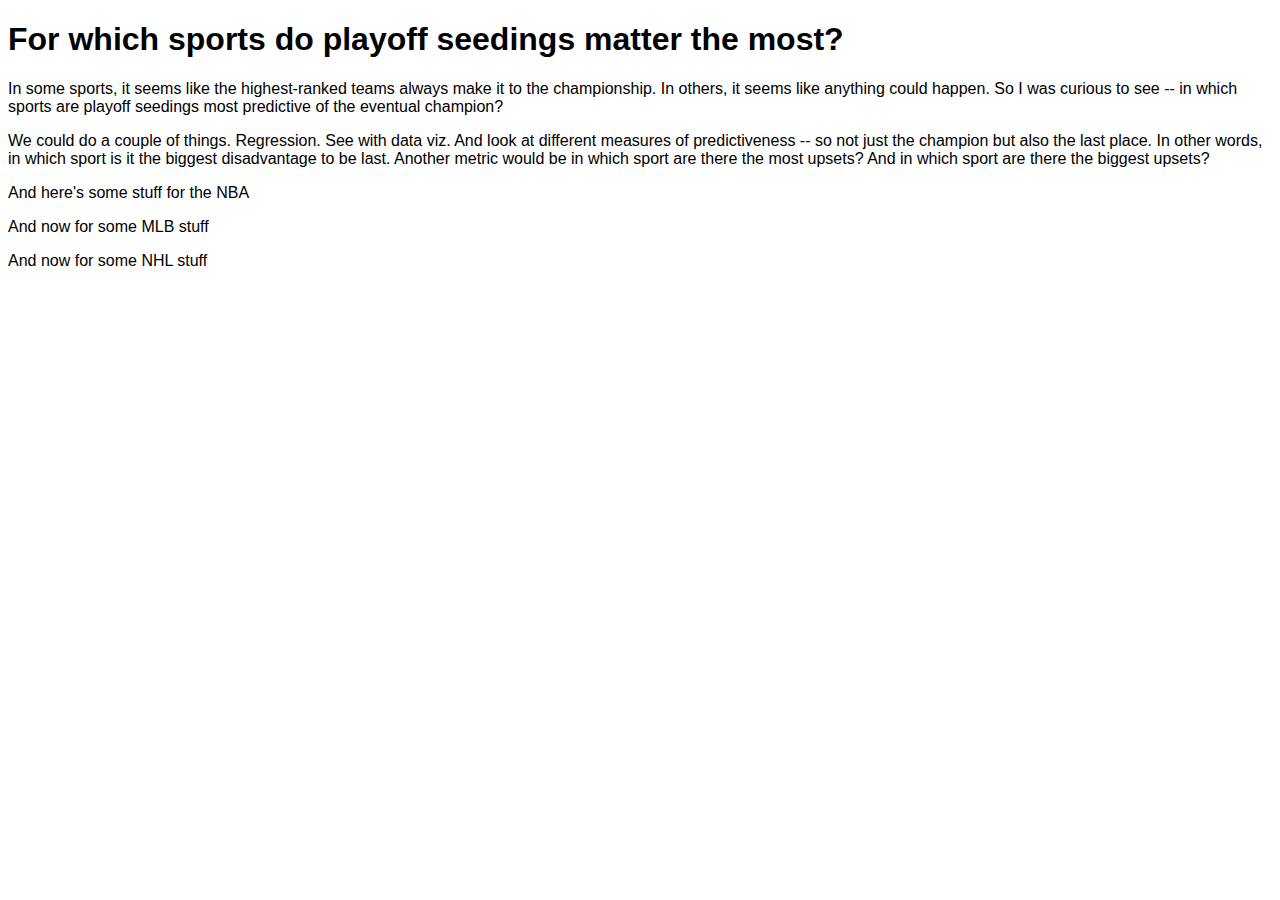
==== sports/index.html @ 9b149181 "Adding sports viz" ====
<!DOCTYPE html>
<meta charset="utf-8">
<title>Playoff Seedings -- When do they matter most?</title>
<style>

*{
    font-family: arial;
}

.node rect {
  cursor: move;
  fill-opacity: .9;
  shape-rendering: crispEdges;
}

.node text {
  pointer-events: none;
  text-shadow: 0 1px 0 #fff;
}

.link {
  fill: none;
  stroke: #000;
  stroke-opacity: .2;
}

.link:hover {
  stroke-opacity: .5;
}

</style>
<body>

<h1>For which sports do playoff seedings matter the most?</h1>
<p>In some sports, it seems like the highest-ranked teams always make it to the championship. In others, it seems like anything could happen. So I was curious to see -- in which sports are playoff seedings most predictive of the eventual champion?</p>
<p>We could do a couple of things. Regression. See with data viz. And look at different measures of predictiveness -- so not just the champion but also the last place. In other words, in which sport is it the biggest disadvantage to be last. Another metric would be in which sport are there the most upsets? And in which sport are there the biggest upsets? </p>

<p id="nflchart"></p>

<p>And here's some stuff for the NBA</p>
<p id="nbachart"></p>


<p>And now for some MLB stuff</p>
<p id="mlb4chart"></p>

<p>And now for some NHL stuff</p>
<p id="nhlchart"></p>



<script src="http://d3js.org/d3.v3.min.js"></script>
<script src="sankey.js"></script>
<script>
	
var margin = {top: 10, right: 10, bottom: 10, left: 10},
    width = 700 - margin.left - margin.right,
    height = 400 - margin.top - margin.bottom;

// text display on hover
var formatNumber = d3.format(",.2f"),    // two decimal places
    format = function(d) { return 100*formatNumber(d) + "% of the time"; },
    color = d3.scale.category20();

// append the svg canvas to the page
var svgNfl = d3.select("#nflchart").append("svg")
    .attr("width", width + margin.left + margin.right)
    .attr("height", height + margin.top + margin.bottom)
  .append("g")
    .attr("transform", 
          "translate(" + margin.left + "," + margin.top + ")");

// Set the sankey diagram properties
var sankey = d3.sankey()
    .nodeWidth(36)
    .nodePadding(40)
    .size([width, height]);

var path = sankey.link();

// load the data (using the timelyportfolio csv method)
d3.csv("nflSummary.csv", function(error, data) {

  //set up graph in same style as original example but empty
  graph = {"nodes" : [], "links" : []};

    data.forEach(function (d) {
      graph.nodes.push({ "name": d.source });
      graph.nodes.push({ "name": d.target });
      graph.links.push({ "source": d.source,
                         "target": d.target,
                         "value": +d.value });
     });

     // return only the distinct / unique nodes
     graph.nodes = d3.keys(d3.nest()
       .key(function (d) { return d.name; })
       .map(graph.nodes));

     // loop through each link replacing the text with its index from node
     graph.links.forEach(function (d, i) {
       graph.links[i].source = graph.nodes.indexOf(graph.links[i].source);
       graph.links[i].target = graph.nodes.indexOf(graph.links[i].target);
     });

     //now loop through each nodes to make nodes an array of objects
     // rather than an array of strings
     graph.nodes.forEach(function (d, i) {
       graph.nodes[i] = { "name": d };
     });

  sankey
    .nodes(graph.nodes)
    .links(graph.links)
    .layout(32);

// add in the links
  var link = svgNfl.append("g").selectAll(".link")
      .data(graph.links)
    .enter().append("path")
      .attr("class", "link")
      .attr("d", path)
      .style("stroke-width", function(d) { return Math.max(1, d.dy); })
      .sort(function(a, b) { return b.dy - a.dy; });

// add the link titles
  link.append("title")
        .text(function(d) {
    		return d.source.name + " → " + 
                d.target.name + "\n" + format(d.value); });

// add in the nodes
  var node = svgNfl.append("g").selectAll(".node")
      .data(graph.nodes)
    .enter().append("g")
      .attr("class", "node")
      .attr("transform", function(d) { 
		  return "translate(" + d.x + "," + d.y + ")"; })
    .call(d3.behavior.drag()
      .origin(function(d) { return d; })
      .on("dragstart", function() { 
		  this.parentNode.appendChild(this); })
      .on("drag", dragmove));

// add the rectangles for the nodes
  node.append("rect")
      .attr("height", function(d) { return (d.dy); })
      .attr("width", sankey.nodeWidth())
      .style("fill", function(d) { 
		  return d.color = color(d.name.replace(/ .*/, "")); })
      .style("stroke", function(d) { 
		  return d3.rgb(d.color).darker(2); })
    .append("title")
      .text(function(d) { 
		  return d.name + "\n" + format(d.value); });

// add in the title for the nodes
  node.append("text")
      .attr("x", -6)
      .attr("y", function(d) { return d.dy / 2; })
      .attr("dy", ".35em")
      .attr("text-anchor", "end")
      .attr("transform", null)
      .text(function(d) { return d.name; })
    .filter(function(d) { return d.x < width / 2; })
      .attr("x", 6 + sankey.nodeWidth())
      .attr("text-anchor", "start");

// the function for moving the nodes
  function dragmove(d) {
    d3.select(this).attr("transform", 
        "translate(" + d.x + "," + (
                d.y = Math.max(0, Math.min(height - d.dy, d3.event.y))
            ) + ")");
    sankey.relayout();
    link.attr("d", path);
  }
});

</script>




<!-- NBA graph -->
<script>

var margin = {top: 10, right: 10, bottom: 10, left: 10},
    width = 700 - margin.left - margin.right,
    height = 400 - margin.top - margin.bottom;

// text display on hover
var formatNumber = d3.format(",.2f"),    // two decimal places
    format = function(d) { return 100*formatNumber(d) + "% of the time"; },
    color = d3.scale.category20();

// append the svg canvas to the page
var svgNba = d3.select("#nbachart").append("svg")
    .attr("width", width + margin.left + margin.right)
    .attr("height", height + margin.top + margin.bottom)
  .append("g")
    .attr("transform", 
          "translate(" + margin.left + "," + margin.top + ")");

// Set the sankey diagram properties
var sankey = d3.sankey()
    .nodeWidth(36)
    .nodePadding(20)
    .size([width, height]);

var path = sankey.link();

// load the data (using the timelyportfolio csv method)
d3.csv("nbaSummary.csv", function(error, data) {

  //set up graph in same style as original example but empty
  graph = {"nodes" : [], "links" : []};

    data.forEach(function (d) {
      graph.nodes.push({ "name": d.source });
      graph.nodes.push({ "name": d.target });
      graph.links.push({ "source": d.source,
                         "target": d.target,
                         "value": +d.value });
     });

     // return only the distinct / unique nodes
     graph.nodes = d3.keys(d3.nest()
       .key(function (d) { return d.name; })
       .map(graph.nodes));

     // loop through each link replacing the text with its index from node
     graph.links.forEach(function (d, i) {
       graph.links[i].source = graph.nodes.indexOf(graph.links[i].source);
       graph.links[i].target = graph.nodes.indexOf(graph.links[i].target);
     });

     //now loop through each nodes to make nodes an array of objects
     // rather than an array of strings
     graph.nodes.forEach(function (d, i) {
       graph.nodes[i] = { "name": d };
     });

  sankey
    .nodes(graph.nodes)
    .links(graph.links)
    .layout(32);

// add in the links
  var link = svgNba.append("g").selectAll(".link")
      .data(graph.links)
    .enter().append("path")
      .attr("class", "link")
      .attr("d", path)
      .style("stroke-width", function(d) { return Math.max(1, d.dy); })
      .sort(function(a, b) { return b.dy - a.dy; });

// add the link titles
  link.append("title")
        .text(function(d) {
            return d.source.name + " → " + 
                d.target.name + "\n" + format(d.value); });

// add in the nodes
  var node = svgNba.append("g").selectAll(".node")
      .data(graph.nodes)
    .enter().append("g")
      .attr("class", "node")
      .attr("transform", function(d) { 
          return "translate(" + d.x + "," + d.y + ")"; })
    .call(d3.behavior.drag()
      .origin(function(d) { return d; })
      .on("dragstart", function() { 
          this.parentNode.appendChild(this); })
      .on("drag", dragmove));

// add the rectangles for the nodes
  node.append("rect")
      .attr("height", function(d) { return (d.dy); })
      .attr("width", sankey.nodeWidth())
      .style("fill", function(d) { 
          return d.color = color(d.name.replace(/ .*/, "")); })
      .style("stroke", function(d) { 
          return d3.rgb(d.color).darker(2); })
    .append("title")
      .text(function(d) { 
          return d.name + "\n" + format(d.value); });

// add in the title for the nodes
  node.append("text")
      .attr("x", -6)
      .attr("y", function(d) { return d.dy / 2; })
      .attr("dy", ".35em")
      .attr("text-anchor", "end")
      .attr("transform", null)
      .text(function(d) { return d.name; })
    .filter(function(d) { return d.x < width / 2; })
      .attr("x", 6 + sankey.nodeWidth())
      .attr("text-anchor", "start");

// the function for moving the nodes
  function dragmove(d) {
    d3.select(this).attr("transform", 
        "translate(" + d.x + "," + (
                d.y = Math.max(0, Math.min(height - d.dy, d3.event.y))
            ) + ")");
    sankey.relayout();
    link.attr("d", path);
  }
});

</script>




<!-- MLB graph: 4 teams -->
<script>

var margin = {top: 10, right: 10, bottom: 10, left: 10},
    width = 700 - margin.left - margin.right,
    height = 400 - margin.top - margin.bottom;

// text display on hover
var formatNumber = d3.format(",.2f"),    // two decimal places
    format = function(d) { return 100*formatNumber(d) + "% of the time"; },
    color = d3.scale.category20();

// append the svg canvas to the page
var svgMlb4 = d3.select("#mlb4chart").append("svg")
    .attr("width", width + margin.left + margin.right)
    .attr("height", height + margin.top + margin.bottom)
  .append("g")
    .attr("transform", 
          "translate(" + margin.left + "," + margin.top + ")");

// Set the sankey diagram properties
var sankey = d3.sankey()
    .nodeWidth(36)
    .nodePadding(20)
    .size([width, height]);

var path = sankey.link();

// load the data (using the timelyportfolio csv method)
d3.csv("mlbSummaryFourSeeds.csv", function(error, data) {

  //set up graph in same style as original example but empty
  graph = {"nodes" : [], "links" : []};

    data.forEach(function (d) {
      graph.nodes.push({ "name": d.source });
      graph.nodes.push({ "name": d.target });
      graph.links.push({ "source": d.source,
                         "target": d.target,
                         "value": +d.value });
     });

     // return only the distinct / unique nodes
     graph.nodes = d3.keys(d3.nest()
       .key(function (d) { return d.name; })
       .map(graph.nodes));

     // loop through each link replacing the text with its index from node
     graph.links.forEach(function (d, i) {
       graph.links[i].source = graph.nodes.indexOf(graph.links[i].source);
       graph.links[i].target = graph.nodes.indexOf(graph.links[i].target);
     });

     //now loop through each nodes to make nodes an array of objects
     // rather than an array of strings
     graph.nodes.forEach(function (d, i) {
       graph.nodes[i] = { "name": d };
     });

  sankey
    .nodes(graph.nodes)
    .links(graph.links)
    .layout(32);

// add in the links
  var link = svgMlb4.append("g").selectAll(".link")
      .data(graph.links)
    .enter().append("path")
      .attr("class", "link")
      .attr("d", path)
      .style("stroke-width", function(d) { return Math.max(1, d.dy); })
      .sort(function(a, b) { return b.dy - a.dy; });

// add the link titles
  link.append("title")
        .text(function(d) {
            return d.source.name + " → " + 
                d.target.name + "\n" + format(d.value); });

// add in the nodes
  var node = svgMlb4.append("g").selectAll(".node")
      .data(graph.nodes)
    .enter().append("g")
      .attr("class", "node")
      .attr("transform", function(d) { 
          return "translate(" + d.x + "," + d.y + ")"; })
    .call(d3.behavior.drag()
      .origin(function(d) { return d; })
      .on("dragstart", function() { 
          this.parentNode.appendChild(this); })
      .on("drag", dragmove));

// add the rectangles for the nodes
  node.append("rect")
      .attr("height", function(d) { return (d.dy); })
      .attr("width", sankey.nodeWidth())
      .style("fill", function(d) { 
          return d.color = color(d.name.replace(/ .*/, "")); })
      .style("stroke", function(d) { 
          return d3.rgb(d.color).darker(2); })
    .append("title")
      .text(function(d) { 
          return d.name + "\n" + format(d.value); });

// add in the title for the nodes
  node.append("text")
      .attr("x", -6)
      .attr("y", function(d) { return d.dy / 2; })
      .attr("dy", ".35em")
      .attr("text-anchor", "end")
      .attr("transform", null)
      .text(function(d) { return d.name; })
    .filter(function(d) { return d.x < width / 2; })
      .attr("x", 6 + sankey.nodeWidth())
      .attr("text-anchor", "start");

// the function for moving the nodes
  function dragmove(d) {
    d3.select(this).attr("transform", 
        "translate(" + d.x + "," + (
                d.y = Math.max(0, Math.min(height - d.dy, d3.event.y))
            ) + ")");
    sankey.relayout();
    link.attr("d", path);
  }
});

</script>


<!-- NHL graph -->
<script>

var margin = {top: 10, right: 10, bottom: 10, left: 10},
    width = 700 - margin.left - margin.right,
    height = 400 - margin.top - margin.bottom;

// text display on hover
var formatNumber = d3.format(",.2f"),    // two decimal places
    format = function(d) { return 100*formatNumber(d) + "% of the time"; },
    color = d3.scale.category20();

// append the svg canvas to the page
var svgNhl = d3.select("#nhlchart").append("svg")
    .attr("width", width + margin.left + margin.right)
    .attr("height", height + margin.top + margin.bottom)
  .append("g")
    .attr("transform", 
          "translate(" + margin.left + "," + margin.top + ")");

// Set the sankey diagram properties
var sankey = d3.sankey()
    .nodeWidth(36)
    .nodePadding(20)
    .size([width, height]);

var path = sankey.link();

// load the data (using the timelyportfolio csv method)
d3.csv("nhlSummary.csv", function(error, data) {

  //set up graph in same style as original example but empty
  graph = {"nodes" : [], "links" : []};

    data.forEach(function (d) {
      graph.nodes.push({ "name": d.source });
      graph.nodes.push({ "name": d.target });
      graph.links.push({ "source": d.source,
                         "target": d.target,
                         "value": +d.value });
     });

     // return only the distinct / unique nodes
     graph.nodes = d3.keys(d3.nest()
       .key(function (d) { return d.name; })
       .map(graph.nodes));

     // loop through each link replacing the text with its index from node
     graph.links.forEach(function (d, i) {
       graph.links[i].source = graph.nodes.indexOf(graph.links[i].source);
       graph.links[i].target = graph.nodes.indexOf(graph.links[i].target);
     });

     //now loop through each nodes to make nodes an array of objects
     // rather than an array of strings
     graph.nodes.forEach(function (d, i) {
       graph.nodes[i] = { "name": d };
     });

  sankey
    .nodes(graph.nodes)
    .links(graph.links)
    .layout(32);

// add in the links
  var link = svgNhl.append("g").selectAll(".link")
      .data(graph.links)
    .enter().append("path")
      .attr("class", "link")
      .attr("d", path)
      .style("stroke-width", function(d) { return Math.max(1, d.dy); })
      .sort(function(a, b) { return b.dy - a.dy; });

// add the link titles
  link.append("title")
        .text(function(d) {
            return d.source.name + " → " + 
                d.target.name + "\n" + format(d.value); });

// add in the nodes
  var node = svgNhl.append("g").selectAll(".node")
      .data(graph.nodes)
    .enter().append("g")
      .attr("class", "node")
      .attr("transform", function(d) { 
          return "translate(" + d.x + "," + d.y + ")"; })
    .call(d3.behavior.drag()
      .origin(function(d) { return d; })
      .on("dragstart", function() { 
          this.parentNode.appendChild(this); })
      .on("drag", dragmove));

// add the rectangles for the nodes
  node.append("rect")
      .attr("height", function(d) { return (d.dy); })
      .attr("width", sankey.nodeWidth())
      .style("fill", function(d) { 
          return d.color = color(d.name.replace(/ .*/, "")); })
      .style("stroke", function(d) { 
          return d3.rgb(d.color).darker(2); })
    .append("title")
      .text(function(d) { 
          return d.name + "\n" + format(d.value); });

// add in the title for the nodes
  node.append("text")
      .attr("x", -6)
      .attr("y", function(d) { return d.dy / 2; })
      .attr("dy", ".35em")
      .attr("text-anchor", "end")
      .attr("transform", null)
      .text(function(d) { return d.name; })
    .filter(function(d) { return d.x < width / 2; })
      .attr("x", 6 + sankey.nodeWidth())
      .attr("text-anchor", "start");

// the function for moving the nodes
  function dragmove(d) {
    d3.select(this).attr("transform", 
        "translate(" + d.x + "," + (
                d.y = Math.max(0, Math.min(height - d.dy, d3.event.y))
            ) + ")");
    sankey.relayout();
    link.attr("d", path);
  }
});

</script>






</body>
</html>
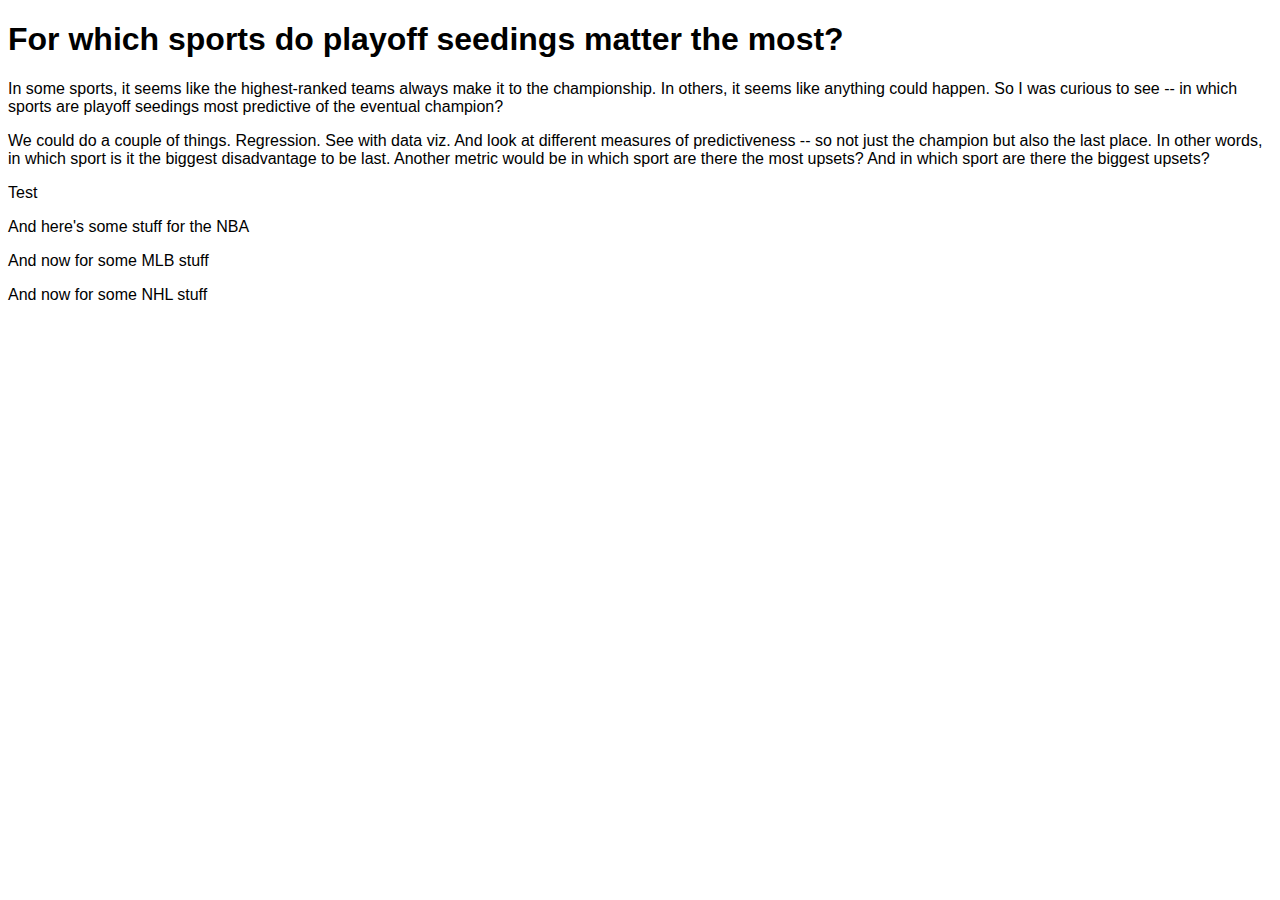
==== commit d6dbcef0: "Get all sports on sports page" ====
--- a/sports/index.html
+++ b/sports/index.html
@@ -1,34 +1,8 @@
 <!DOCTYPE html>
 <meta charset="utf-8">
+<link rel="stylesheet" type="text/css" href="style.css">
 <title>Playoff Seedings -- When do they matter most?</title>
-<style>
-
-*{
-    font-family: arial;
-}
-
-.node rect {
-  cursor: move;
-  fill-opacity: .9;
-  shape-rendering: crispEdges;
-}
-
-.node text {
-  pointer-events: none;
-  text-shadow: 0 1px 0 #fff;
-}
-
-.link {
-  fill: none;
-  stroke: #000;
-  stroke-opacity: .2;
-}
-
-.link:hover {
-  stroke-opacity: .5;
-}
-
-</style>
+
 <body>
 
 <h1>For which sports do playoff seedings matter the most?</h1>
@@ -36,6 +10,8 @@
 <p>We could do a couple of things. Regression. See with data viz. And look at different measures of predictiveness -- so not just the champion but also the last place. In other words, in which sport is it the biggest disadvantage to be last. Another metric would be in which sport are there the most upsets? And in which sport are there the biggest upsets? </p>
 
 <p id="nflchart"></p>
+Test
+<p id="nflchart2"></p>
 
 <p>And here's some stuff for the NBA</p>
 <p id="nbachart"></p>
@@ -86,7 +62,7 @@
 
     data.forEach(function (d) {
       graph.nodes.push({ "name": d.source });
-      graph.nodes.push({ "name": d.target });
+      graph.nodes.push({ "name": d.target});
       graph.links.push({ "source": d.source,
                          "target": d.target,
                          "value": +d.value });
@@ -152,7 +128,7 @@
 		  return d3.rgb(d.color).darker(2); })
     .append("title")
       .text(function(d) { 
-		  return d.name + "\n" + format(d.value); });
+		  return d.name; });
 
 // add in the title for the nodes
   node.append("text")
@@ -178,7 +154,133 @@
 });
 
 </script>
-
+<script>
+    
+var margin = {top: 10, right: 10, bottom: 10, left: 10},
+    width = 700 - margin.left - margin.right,
+    height = 400 - margin.top - margin.bottom;
+
+// text display on hover
+var formatNumber = d3.format(",.2f"),    // two decimal places
+    format = function(d) { return 100*formatNumber(d) + "% of the time"; },
+    color = d3.scale.category20();
+
+// append the svg canvas to the page
+var svgNfl2 = d3.select("#nflchart2").append("svg")
+    .attr("width", width + margin.left + margin.right)
+    .attr("height", height + margin.top + margin.bottom)
+  .append("g")
+    .attr("transform", 
+          "translate(" + margin.left + "," + margin.top + ")");
+
+// Set the sankey diagram properties
+var sankey = d3.sankey()
+    .nodeWidth(36)
+    .nodePadding(40)
+    .size([width, height]);
+
+var path = sankey.link();
+
+// load the data (using the timelyportfolio csv method)
+d3.csv("nflSummary2.csv", function(error, data) {
+
+  //set up graph in same style as original example but empty
+  graph = {"nodes" : [], "links" : []};
+
+    data.forEach(function (d) {
+      graph.nodes.push({ "name": d.source });
+      graph.nodes.push({ "name": d.target});
+      graph.links.push({ "source": d.source,
+                         "target": d.target,
+                         "value": +d.value });
+     });
+
+     // return only the distinct / unique nodes
+     graph.nodes = d3.keys(d3.nest()
+       .key(function (d) { return d.name; })
+       .map(graph.nodes));
+
+     // loop through each link replacing the text with its index from node
+     graph.links.forEach(function (d, i) {
+       graph.links[i].source = graph.nodes.indexOf(graph.links[i].source);
+       graph.links[i].target = graph.nodes.indexOf(graph.links[i].target);
+     });
+
+     //now loop through each nodes to make nodes an array of objects
+     // rather than an array of strings
+     graph.nodes.forEach(function (d, i) {
+       graph.nodes[i] = { "name": d };
+     });
+
+  sankey
+    .nodes(graph.nodes)
+    .links(graph.links)
+    .layout(32);
+
+// add in the links
+  var link = svgNfl2.append("g").selectAll(".link")
+      .data(graph.links)
+    .enter().append("path")
+      .attr("class", "link")
+      .attr("d", path)
+      .style("stroke-width", function(d) { return Math.max(1, d.dy); })
+      .sort(function(a, b) { return b.dy - a.dy; });
+
+// add the link titles
+  link.append("title")
+        .text(function(d) {
+            return d.source.name + " → " + 
+                d.target.name + "\n" + format(d.value); });
+
+// add in the nodes
+  var node = svgNfl2.append("g").selectAll(".node")
+      .data(graph.nodes)
+    .enter().append("g")
+      .attr("class", "node")
+      .attr("transform", function(d) { 
+          return "translate(" + d.x + "," + d.y + ")"; })
+    .call(d3.behavior.drag()
+      .origin(function(d) { return d; })
+      .on("dragstart", function() { 
+          this.parentNode.appendChild(this); })
+      .on("drag", dragmove));
+
+// add the rectangles for the nodes
+  node.append("rect")
+      .attr("height", function(d) { return (d.dy); })
+      .attr("width", sankey.nodeWidth())
+      .style("fill", function(d) { 
+          return d.color = color(d.name.replace(/ .*/, "")); })
+      .style("stroke", function(d) { 
+          return d3.rgb(d.color).darker(2); })
+    .append("title")
+      .text(function(d) { 
+          return d.name; });
+
+// add in the title for the nodes
+  node.append("text")
+      .attr("x", -6)
+      .attr("y", function(d) { return d.dy / 2; })
+      .attr("dy", ".35em")
+      .attr("text-anchor", "end")
+      .attr("transform", null)
+      .text(function(d) { return d.name; })
+    .filter(function(d) { return d.x < width / 2; })
+      .attr("x", 6 + sankey.nodeWidth())
+      .attr("text-anchor", "start");
+
+// the function for moving the nodes
+  function dragmove(d) {
+    d3.select(this).attr("transform", 
+        "translate(" + d.x + "," + (
+                d.y = Math.max(0, Math.min(height - d.dy, d3.event.y))
+            ) + ")");
+    sankey.relayout();
+    link.attr("d", path);
+  }
+});
+
+</script>
 
 
 
@@ -284,7 +386,7 @@
           return d3.rgb(d.color).darker(2); })
     .append("title")
       .text(function(d) { 
-          return d.name + "\n" + format(d.value); });
+          return d.name; });
 
 // add in the title for the nodes
   node.append("text")
@@ -416,7 +518,7 @@
           return d3.rgb(d.color).darker(2); })
     .append("title")
       .text(function(d) { 
-          return d.name + "\n" + format(d.value); });
+          return d.name; });
 
 // add in the title for the nodes
   node.append("text")
@@ -546,7 +648,7 @@
           return d3.rgb(d.color).darker(2); })
     .append("title")
       .text(function(d) { 
-          return d.name + "\n" + format(d.value); });
+          return d.name; });
 
 // add in the title for the nodes
   node.append("text")
--- a/sports/style.css
+++ b/sports/style.css
@@ -0,0 +1,29 @@
+
+*{
+    font-family: arial;
+}
+
+.node rect {
+  cursor: move;
+  fill-opacity: .9;
+  shape-rendering: crispEdges;
+}
+
+.node text {
+  pointer-events: none;
+  text-shadow: 0 1px 0 #fff;
+}
+
+.link {
+  fill: none;
+  stroke: #000;
+  stroke-opacity: .2;
+}
+
+.link:hover {
+  stroke-opacity: .5;
+}
+
+.test {
+	/*fill: blue !important*/
+}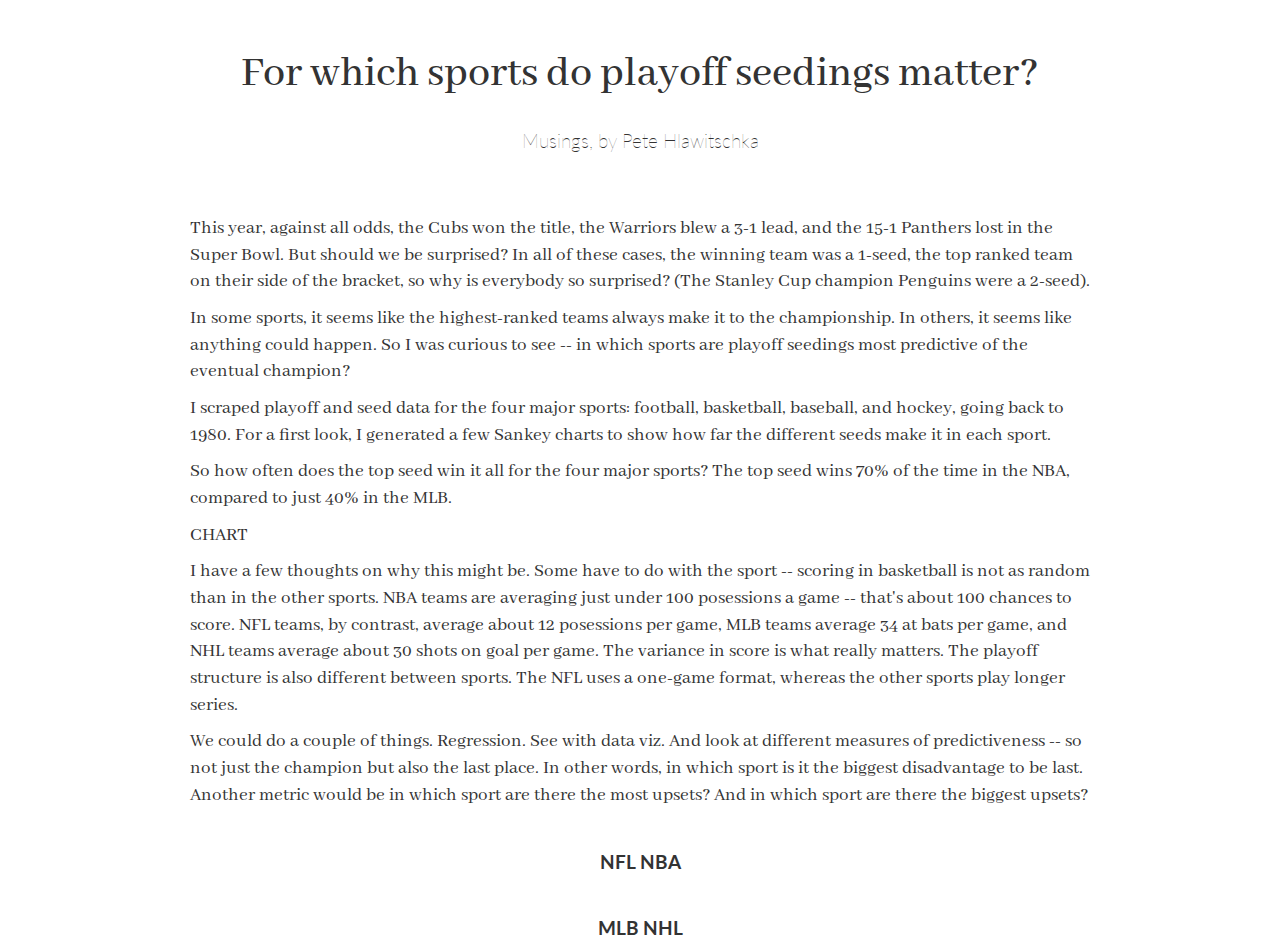
==== commit b5fe509f: "batched changes. New data, new styling. Bar charts not complete yet" ====
--- a/sports/index.html
+++ b/sports/index.html
@@ -1,684 +1,657 @@
 <!DOCTYPE html>
-<meta charset="utf-8">
-<link rel="stylesheet" type="text/css" href="style.css">
-<title>Playoff Seedings -- When do they matter most?</title>
+<head>
+	<meta charset="utf-8">
+	<link rel="stylesheet" type="text/css" href="css/bootstrap.css">
+	<link rel="stylesheet" type="text/css" href="css/style.css">
+	<link href="https://fonts.googleapis.com/css?family=Abhaya+Libre|Lato:300,700" rel="stylesheet">
+	<script src="http://d3js.org/d3.v3.min.js"></script>
+	<script src="js/sankey.js"></script>
+	<title>Playoff Seedings -- When do they matter most?</title>
+</head>
 
 <body>
-
-<h1>For which sports do playoff seedings matter the most?</h1>
-<p>In some sports, it seems like the highest-ranked teams always make it to the championship. In others, it seems like anything could happen. So I was curious to see -- in which sports are playoff seedings most predictive of the eventual champion?</p>
-<p>We could do a couple of things. Regression. See with data viz. And look at different measures of predictiveness -- so not just the champion but also the last place. In other words, in which sport is it the biggest disadvantage to be last. Another metric would be in which sport are there the most upsets? And in which sport are there the biggest upsets? </p>
-
-<p id="nflchart"></p>
-Test
-<p id="nflchart2"></p>
-
-<p>And here's some stuff for the NBA</p>
-<p id="nbachart"></p>
-
-
-<p>And now for some MLB stuff</p>
-<p id="mlb4chart"></p>
-
-<p>And now for some NHL stuff</p>
-<p id="nhlchart"></p>
-
-
-
-<script src="http://d3js.org/d3.v3.min.js"></script>
-<script src="sankey.js"></script>
+<div>
+	<h1 class = 'title'>For which sports do playoff seedings matter?</h1>
+	<p class = 'author'>Musings, by Pete Hlawitschka</p>
+	<p>This year, against all odds, the Cubs won the title, the Warriors blew a 3-1 lead, and the 15-1 Panthers lost in the Super Bowl. But should we be surprised? In all of these cases, the winning team was a 1-seed, the top ranked team on their side of the bracket, so why is everybody so surprised? (The Stanley Cup champion Penguins were a 2-seed).</p>
+
+	 <p>In some sports, it seems like the highest-ranked teams always make it to the championship. In others, it seems like anything could happen. So I was curious to see -- in which sports are playoff seedings most predictive of the eventual champion?</p>
+	
+	<p>I scraped playoff and seed data for the four major sports: football, basketball, baseball, and hockey, going back to 1980. For a first look, I generated a few Sankey charts to show how far the different seeds make it in each sport. </p>
+
+	<p>So how often does the top seed win it all for the four major sports? The top seed wins 70% of the time in the NBA, compared to just 40% in the MLB.</p>
+	
+	<p>CHART</p>
+	
+	<p>I have a few thoughts on why this might be. Some have to do with the sport -- scoring in basketball is not as random than in the other sports. NBA teams are averaging just under 100 posessions a game -- that's about 100 chances to score. NFL teams, by contrast, average about 12 posessions per game, MLB teams average 34 at bats per game, and NHL teams average about 30 shots on goal per game. The variance in score is what really matters. The playoff structure is also different between sports. The NFL uses a one-game format, whereas the other sports play longer series. </p>
+
+
+	<p>We could do a couple of things. Regression. See with data viz. And look at different measures of predictiveness -- so not just the champion but also the last place. In other words, in which sport is it the biggest disadvantage to be last. Another metric would be in which sport are there the most upsets? And in which sport are there the biggest upsets? </p>
+
+	<div class = 'row' style = 'text-align: center'>
+		<div class = 'sankey' >NFL<p class = 'chart' id="nflchart"></p></div>
+		<div class = 'sankey' >NBA<p class = 'chart'  id="nbachart"></p></div>
+	</div>
+	<div class = 'row' style = 'text-align: center'>
+		<div class = 'sankey' >MLB<p class = 'chart'  id="mlb4chart"></p></div>
+		<div class = 'sankey' >NHL<p class = 'chart'  id="nhlchart"></p></div>
+	</div>
+
+</div>
+
+</body>
+
+
+
+
+<!-- :::::::::::::::::::::::::::::::::::::: -->
+<!-- NFL DATA -->
+<!-- :::::::::::::::::::::::::::::::::::::: -->
+
 <script>
 	
-var margin = {top: 10, right: 10, bottom: 10, left: 10},
-    width = 700 - margin.left - margin.right,
-    height = 400 - margin.top - margin.bottom;
-
-// text display on hover
-var formatNumber = d3.format(",.2f"),    // two decimal places
-    format = function(d) { return 100*formatNumber(d) + "% of the time"; },
-    color = d3.scale.category20();
-
-// append the svg canvas to the page
-var svgNfl = d3.select("#nflchart").append("svg")
-    .attr("width", width + margin.left + margin.right)
-    .attr("height", height + margin.top + margin.bottom)
-  .append("g")
-    .attr("transform", 
-          "translate(" + margin.left + "," + margin.top + ")");
-
-// Set the sankey diagram properties
-var sankey = d3.sankey()
-    .nodeWidth(36)
-    .nodePadding(40)
-    .size([width, height]);
-
-var path = sankey.link();
-
-// load the data (using the timelyportfolio csv method)
-d3.csv("nflSummary.csv", function(error, data) {
-
-  //set up graph in same style as original example but empty
-  graph = {"nodes" : [], "links" : []};
-
-    data.forEach(function (d) {
-      graph.nodes.push({ "name": d.source });
-      graph.nodes.push({ "name": d.target});
-      graph.links.push({ "source": d.source,
-                         "target": d.target,
-                         "value": +d.value });
-     });
-
-     // return only the distinct / unique nodes
-     graph.nodes = d3.keys(d3.nest()
-       .key(function (d) { return d.name; })
-       .map(graph.nodes));
-
-     // loop through each link replacing the text with its index from node
-     graph.links.forEach(function (d, i) {
-       graph.links[i].source = graph.nodes.indexOf(graph.links[i].source);
-       graph.links[i].target = graph.nodes.indexOf(graph.links[i].target);
-     });
-
-     //now loop through each nodes to make nodes an array of objects
-     // rather than an array of strings
-     graph.nodes.forEach(function (d, i) {
-       graph.nodes[i] = { "name": d };
-     });
-
-  sankey
-    .nodes(graph.nodes)
-    .links(graph.links)
-    .layout(32);
-
-// add in the links
-  var link = svgNfl.append("g").selectAll(".link")
-      .data(graph.links)
-    .enter().append("path")
-      .attr("class", "link")
-      .attr("d", path)
-      .style("stroke-width", function(d) { return Math.max(1, d.dy); })
-      .sort(function(a, b) { return b.dy - a.dy; });
-
-// add the link titles
-  link.append("title")
-        .text(function(d) {
-    		return d.source.name + " → " + 
-                d.target.name + "\n" + format(d.value); });
-
-// add in the nodes
-  var node = svgNfl.append("g").selectAll(".node")
-      .data(graph.nodes)
+	var margin = {top: 10, right: 10, bottom: 10, left: 10},
+		width = 400 - margin.left - margin.right,
+		height = 400 - margin.top - margin.bottom;
+
+	// text display on hover
+	var formatNumber = d3.format(",.2f"),    // two decimal places
+		format = function(d) { return 100*formatNumber(d) + "% of the time"; },
+		color = d3.scale.category20();
+
+	// append the svg canvas to the page
+	var svgNfl = d3.select("#nflchart").append("svg")
+		.attr("width", width + margin.left + margin.right)
+		.attr("height", height + margin.top + margin.bottom)
+	  .append("g")
+		.attr("transform", 
+			  "translate(" + margin.left + "," + margin.top + ")");
+
+	// Set the sankey diagram properties
+	var sankey = d3.sankey()
+		.nodeWidth(36)
+		.nodePadding(40)
+		.size([width, height]);
+
+	var path = sankey.link();
+
+	// load the data (using the timelyportfolio csv method)
+	d3.csv("nflSummary.csv", function(error, data) {
+
+	  //set up graph in same style as original example but empty
+	  graph = {"nodes" : [], "links" : []};
+
+		data.forEach(function (d) {
+		  graph.nodes.push({ "name": d.source });
+		  graph.nodes.push({ "name": d.target});
+		  graph.links.push({ "source": d.source,
+							 "target": d.target,
+							 "value": +d.value });
+		 });
+
+		 // return only the distinct / unique nodes
+		 graph.nodes = d3.keys(d3.nest()
+		   .key(function (d) { return d.name; })
+		   .map(graph.nodes));
+
+		 // loop through each link replacing the text with its index from node
+		 graph.links.forEach(function (d, i) {
+		   graph.links[i].source = graph.nodes.indexOf(graph.links[i].source);
+		   graph.links[i].target = graph.nodes.indexOf(graph.links[i].target);
+		 });
+
+		 //now loop through each nodes to make nodes an array of objects
+		 // rather than an array of strings
+		 graph.nodes.forEach(function (d, i) {
+		   graph.nodes[i] = { "name": d };
+		 });
+
+	  sankey
+		.nodes(graph.nodes)
+		.links(graph.links)
+		.layout(32);
+
+	// add in the links
+	  var link = svgNfl.append("g").selectAll(".link")
+		  .data(graph.links)
+		.enter().append("path")
+		  .attr("class", "link")
+		  .attr("d", path)
+		  .style("stroke-width", function(d) { return Math.max(1, d.dy); })
+		  .sort(function(a, b) { return b.dy - a.dy; });
+
+	// add the link titles
+	  link.append("title")
+			.text(function(d) {
+				return d.source.name + " → " + 
+					d.target.name + "\n" + format(d.value); });
+
+	// add in the nodes
+	  var node = svgNfl.append("g").selectAll(".node")
+		  .data(graph.nodes)
+		.enter().append("g")
+		  .attr("class", "node")
+		  .attr("transform", function(d) { 
+			  return "translate(" + d.x + "," + d.y + ")"; })
+		.call(d3.behavior.drag()
+		  .origin(function(d) { return d; })
+		  .on("dragstart", function() { 
+			  this.parentNode.appendChild(this); })
+		  .on("drag", dragmove));
+
+	// add the rectangles for the nodes
+	  node.append("rect")
+		  .attr("height", function(d) { return (d.dy); })
+		  .attr("width", sankey.nodeWidth())
+		  .style("fill", function(d) { 
+			  return d.color = color(d.name.replace(/ .*/, "")); })
+		  .style("stroke", function(d) { 
+			  return d3.rgb(d.color).darker(2); })
+		.append("title")
+		  .text(function(d) { 
+			  return d.name; });
+
+	// add in the title for the nodes
+	  node.append("text")
+		  .attr("x", -6)
+		  .attr("y", function(d) { return d.dy / 2; })
+		  .attr("dy", ".35em")
+		  .attr("text-anchor", "end")
+		  .attr("transform", null)
+		  .text(function(d) { return d.name; })
+		.filter(function(d) { return d.x < width / 2; })
+		  .attr("x", 6 + sankey.nodeWidth())
+		  .attr("text-anchor", "start");
+
+	// the function for moving the nodes
+	  function dragmove(d) {
+		d3.select(this).attr("transform", 
+			"translate(" + d.x + "," + (
+					d.y = Math.max(0, Math.min(height - d.dy, d3.event.y))
+				) + ")");
+		sankey.relayout();
+		link.attr("d", path);
+	  }
+	});
+
+</script>
+
+
+
+<!-- :::::::::::::::::::::::::::::::::::::: -->
+<!-- NBA graph -->
+<!-- :::::::::::::::::::::::::::::::::::::: -->
+
+	<script>
+
+	var margin = {top: 10, right: 10, bottom: 10, left: 10},
+		width = 400 - margin.left - margin.right,
+		height = 400 - margin.top - margin.bottom;
+
+	// text display on hover
+	var formatNumber = d3.format(",.2f"),    // two decimal places
+		format = function(d) { return 100*formatNumber(d) + "% of the time"; },
+		color = d3.scale.category20();
+
+	// append the svg canvas to the page
+	var svgNba = d3.select("#nbachart").append("svg")
+		.attr("width", width + margin.left + margin.right)
+		.attr("height", height + margin.top + margin.bottom)
+	  .append("g")
+		.attr("transform", 
+			  "translate(" + margin.left + "," + margin.top + ")");
+
+	// Set the sankey diagram properties
+	var sankey = d3.sankey()
+		.nodeWidth(36)
+		.nodePadding(20)
+		.size([width, height]);
+
+	var path = sankey.link();
+
+	// load the data (using the timelyportfolio csv method)
+	d3.csv("nbaSummarySankey.csv", function(error, data) {
+
+	  //set up graph in same style as original example but empty
+	  graph = {"nodes" : [], "links" : []};
+
+		data.forEach(function (d) {
+		  graph.nodes.push({ "name": d.source });
+		  graph.nodes.push({ "name": d.target });
+		  graph.links.push({ "source": d.source,
+							 "target": d.target,
+							 "value": +d.value });
+		 });
+
+		 // return only the distinct / unique nodes
+		 graph.nodes = d3.keys(d3.nest()
+		   .key(function (d) { return d.name; })
+		   .map(graph.nodes));
+
+		 // loop through each link replacing the text with its index from node
+		 graph.links.forEach(function (d, i) {
+		   graph.links[i].source = graph.nodes.indexOf(graph.links[i].source);
+		   graph.links[i].target = graph.nodes.indexOf(graph.links[i].target);
+		 });
+
+		 //now loop through each nodes to make nodes an array of objects
+		 // rather than an array of strings
+		 graph.nodes.forEach(function (d, i) {
+		   graph.nodes[i] = { "name": d };
+		 });
+
+	  sankey
+		.nodes(graph.nodes)
+		.links(graph.links)
+		.layout(32);
+
+	// add in the links
+	  var link = svgNba.append("g").selectAll(".link")
+		  .data(graph.links)
+		.enter().append("path")
+		  .attr("class", "link")
+		  .attr("d", path)
+		  .style("stroke-width", function(d) { return Math.max(.01, d.dy); })
+		  .style("opacity", function(d) { return d.dy; })
+		  .sort(function(a, b) { return b.dy - a.dy; });
+
+	// add the link titles
+	  link.append("title")
+			.text(function(d) {
+				return d.source.name + " → " + 
+					d.target.name + "\n" + format(d.value); });
+
+	// add in the nodes
+	  var node = svgNba.append("g").selectAll(".node")
+		  .data(graph.nodes)
+		.enter().append("g")
+		  .attr("class", "node")
+		  .attr("transform", function(d) { 
+			  return "translate(" + d.x + "," + d.y + ")"; })
+		.call(d3.behavior.drag()
+		  .origin(function(d) { return d; })
+		  .on("dragstart", function() { 
+			  this.parentNode.appendChild(this); })
+		  .on("drag", dragmove));
+
+	// add the rectangles for the nodes
+	  node.append("rect")
+		  .attr("height", function(d) { return (d.dy); })
+		  .attr("width", sankey.nodeWidth())
+		  .style("fill", function(d) { 
+			  return d.color = color(d.name.replace(/ .*/, "")); })
+		  .style("stroke", function(d) { 
+			  return d3.rgb(d.color).darker(2); })
+		.append("title")
+		  .text(function(d) { 
+			  return d.name; });
+
+	// add in the title for the nodes
+	  node.append("text")
+		  .attr("x", -6)
+		  .attr("y", function(d) { return d.dy / 2; })
+		  .attr("dy", ".35em")
+		  .attr("text-anchor", "end")
+		  .attr("transform", null)
+		  .text(function(d) { return d.name; })
+		.filter(function(d) { return d.x < width / 2; })
+		  .attr("x", 6 + sankey.nodeWidth())
+		  .attr("text-anchor", "start");
+
+	// the function for moving the nodes
+	  function dragmove(d) {
+		d3.select(this).attr("transform", 
+			"translate(" + d.x + "," + (
+					d.y = Math.max(0, Math.min(height - d.dy, d3.event.y))
+				) + ")");
+		sankey.relayout();
+		link.attr("d", path);
+	  }
+	});
+
+</script>
+
+
+
+<!-- :::::::::::::::::::::::::::::::::::::: -->
+<!-- MLB graph: 4 teams -->
+<!-- :::::::::::::::::::::::::::::::::::::: -->
+<script>
+
+	var margin = {top: 10, right: 10, bottom: 10, left: 10},
+		width = 400 - margin.left - margin.right,
+		height = 400 - margin.top - margin.bottom;
+
+	// text display on hover
+	var formatNumber = d3.format(",.2f"),    // two decimal places
+		format = function(d) { return 100*formatNumber(d) + "% of the time"; },
+		color = d3.scale.category20();
+
+	// append the svg canvas to the page
+	var svgMlb4 = d3.select("#mlb4chart").append("svg")
+		.attr("width", width + margin.left + margin.right)
+		.attr("height", height + margin.top + margin.bottom)
+	  .append("g")
+		.attr("transform", 
+			  "translate(" + margin.left + "," + margin.top + ")");
+
+	// Set the sankey diagram properties
+	var sankey = d3.sankey()
+		.nodeWidth(36)
+		.nodePadding(20)
+		.size([width, height]);
+
+	var path = sankey.link();
+
+	// load the data (using the timelyportfolio csv method)
+	d3.csv("mlbSummaryFourSeeds.csv", function(error, data) {
+
+	  //set up graph in same style as original example but empty
+	  graph = {"nodes" : [], "links" : []};
+
+		data.forEach(function (d) {
+		  graph.nodes.push({ "name": d.source });
+		  graph.nodes.push({ "name": d.target });
+		  graph.links.push({ "source": d.source,
+							 "target": d.target,
+							 "value": +d.value });
+		 });
+
+		 // return only the distinct / unique nodes
+		 graph.nodes = d3.keys(d3.nest()
+		   .key(function (d) { return d.name; })
+		   .map(graph.nodes));
+
+		 // loop through each link replacing the text with its index from node
+		 graph.links.forEach(function (d, i) {
+		   graph.links[i].source = graph.nodes.indexOf(graph.links[i].source);
+		   graph.links[i].target = graph.nodes.indexOf(graph.links[i].target);
+		 });
+
+		 //now loop through each nodes to make nodes an array of objects
+		 // rather than an array of strings
+		 graph.nodes.forEach(function (d, i) {
+		   graph.nodes[i] = { "name": d };
+		 });
+
+	  sankey
+		.nodes(graph.nodes)
+		.links(graph.links)
+		.layout(32);
+
+	// add in the links
+	  var link = svgMlb4.append("g").selectAll(".link")
+		  .data(graph.links)
+		.enter().append("path")
+		  .attr("class", "link")
+		  .attr("d", path)
+		  .style("stroke-width", function(d) { return Math.max(1, d.dy); })
+		  .sort(function(a, b) { return b.dy - a.dy; });
+
+	// add the link titles
+	  link.append("title")
+			.text(function(d) {
+				return d.source.name + " → " + 
+					d.target.name + "\n" + format(d.value); });
+
+	// add in the nodes
+	  var node = svgMlb4.append("g").selectAll(".node")
+		  .data(graph.nodes)
+		.enter().append("g")
+		  .attr("class", "node")
+		  .attr("transform", function(d) { 
+			  return "translate(" + d.x + "," + d.y + ")"; })
+		.call(d3.behavior.drag()
+		  .origin(function(d) { return d; })
+		  .on("dragstart", function() { 
+			  this.parentNode.appendChild(this); })
+		  .on("drag", dragmove));
+
+	// add the rectangles for the nodes
+	  node.append("rect")
+		  .attr("height", function(d) { return (d.dy); })
+		  .attr("width", sankey.nodeWidth())
+		  .style("fill", function(d) { 
+			  return d.color = color(d.name.replace(/ .*/, "")); })
+		  .style("stroke", function(d) { 
+			  return d3.rgb(d.color).darker(2); })
+		.append("title")
+		  .text(function(d) { 
+			  return d.name; });
+
+	// add in the title for the nodes
+	  node.append("text")
+		  .attr("x", -6)
+		  .attr("y", function(d) { return d.dy / 2; })
+		  .attr("dy", ".35em")
+		  .attr("text-anchor", "end")
+		  .attr("transform", null)
+		  .text(function(d) { return d.name; })
+		.filter(function(d) { return d.x < width / 2; })
+		  .attr("x", 6 + sankey.nodeWidth())
+		  .attr("text-anchor", "start");
+
+	// the function for moving the nodes
+	  function dragmove(d) {
+		d3.select(this).attr("transform", 
+			"translate(" + d.x + "," + (
+					d.y = Math.max(0, Math.min(height - d.dy, d3.event.y))
+				) + ")");
+		sankey.relayout();
+		link.attr("d", path);
+	  }
+	});
+
+</script>
+
+
+
+<!-- :::::::::::::::::::::::::::::::::::::: -->
+<!-- NHL graph -->
+<!-- :::::::::::::::::::::::::::::::::::::: -->
+
+<script>
+
+	var margin = {top: 10, right: 10, bottom: 10, left: 10},
+		width = 400 - margin.left - margin.right,
+		height = 400 - margin.top - margin.bottom;
+
+	// text display on hover
+	var formatNumber = d3.format(",.2f"),    // two decimal places
+		format = function(d) { return Math.round(100*formatNumber(d)) + "% of the time"; },
+		color = d3.scale.category20();
+
+	// append the svg canvas to the page
+	var svgNhl = d3.select("#nhlchart").append("svg")
+		.attr("width", width + margin.left + margin.right)
+		.attr("height", height + margin.top + margin.bottom)
+	  .append("g")
+		.attr("transform", 
+			  "translate(" + margin.left + "," + margin.top + ")");
+
+	// Set the sankey diagram properties
+	var sankey = d3.sankey()
+		.nodeWidth(36)
+		.nodePadding(20)
+		.size([width, height]);
+
+	var path = sankey.link();
+
+	// load the data (using the timelyportfolio csv method)
+	d3.csv("nhlSummary.csv", function(error, data) {
+
+	  //set up graph in same style as original example but empty
+	  graph = {"nodes" : [], "links" : []};
+
+		data.forEach(function (d) {
+		  graph.nodes.push({ "name": d.source });
+		  graph.nodes.push({ "name": d.target });
+		  graph.links.push({ "source": d.source,
+							 "target": d.target,
+							 "value": +d.value });
+		 });
+
+		 // return only the distinct / unique nodes
+		 graph.nodes = d3.keys(d3.nest()
+		   .key(function (d) { return d.name; })
+		   .map(graph.nodes));
+
+		 // loop through each link replacing the text with its index from node
+		 graph.links.forEach(function (d, i) {
+		   graph.links[i].source = graph.nodes.indexOf(graph.links[i].source);
+		   graph.links[i].target = graph.nodes.indexOf(graph.links[i].target);
+		 });
+
+		 //now loop through each nodes to make nodes an array of objects
+		 // rather than an array of strings
+		 graph.nodes.forEach(function (d, i) {
+		   graph.nodes[i] = { "name": d };
+		 });
+
+	  sankey
+		.nodes(graph.nodes)
+		.links(graph.links)
+		.layout(32);
+
+	// add in the links
+	  var link = svgNhl.append("g").selectAll(".link")
+		  .data(graph.links)
+		.enter().append("path")
+		  .attr("class", "link")
+		  .attr("d", path)
+		  .style("stroke-width", function(d) { return Math.max(1, d.dy); })
+		  .sort(function(a, b) { return b.dy - a.dy; });
+
+	// add the link titles
+	  link.append("title")
+			.text(function(d) {
+				return d.source.name + " → " + 
+					d.target.name + "\n" + format(d.value); });
+
+	// add in the nodes
+	  var node = svgNhl.append("g").selectAll(".node")
+		  .data(graph.nodes)
+		.enter().append("g")
+		  .attr("class", "node")
+		  .attr("transform", function(d) { 
+			  return "translate(" + d.x + "," + d.y + ")"; })
+		.call(d3.behavior.drag()
+		  .origin(function(d) { return d; })
+		  .on("dragstart", function() { 
+			  this.parentNode.appendChild(this); })
+		  .on("drag", dragmove));
+
+	// add the rectangles for the nodes
+	  node.append("rect")
+		  .attr("height", function(d) { return (d.dy); })
+		  .attr("width", sankey.nodeWidth())
+		  .style("fill", function(d) { 
+			  return d.color = color(d.name.replace(/ .*/, "")); })
+		  .style("stroke", function(d) { 
+			  return d3.rgb(d.color).darker(2); })
+		.append("title")
+		.attr("fill", function(d) { return color(d.division); });
+
+		  .text(function(d) { 
+			  return d.name; });
+
+	// add in the title for the nodes
+	  node.append("text")
+		  .attr("x", -6)
+		  .attr("y", function(d) { return d.dy / 2; })
+		  .attr("dy", ".35em")
+		  .attr("text-anchor", "end")
+		  .attr("transform", null)
+		  .text(function(d) { return d.name; })
+		.filter(function(d) { return d.x < width / 2; })
+		  .attr("x", 6 + sankey.nodeWidth())
+		  .attr("text-anchor", "start");
+
+	// the function for moving the nodes
+	  function dragmove(d) {
+		d3.select(this).attr("transform", 
+			"translate(" + d.x + "," + (
+					d.y = Math.max(0, Math.min(height - d.dy, d3.event.y))
+				) + ")");
+		sankey.relayout();
+		link.attr("d", path);
+	  }
+	});
+
+</script>
+
+
+
+
+
+<!-- 
+
+Still figuring out how I want to display the bar charts.
+
+<style>
+
+.chart rect {
+  fill: steelblue;
+}
+
+.chart text {
+  fill: brown;
+  font: 10px sans-serif;
+  text-anchor: middle;
+}
+
+.bar:hover {
+  fill: brown;
+}
+
+</style>
+<svg class="chart"></svg>
+<p>That's it, folks!></p>
+<script>
+
+var width = 200,
+    height = 200;
+
+var y = d3.scale.linear()
+    .range([height, 0]);
+
+var chart = d3.select(".chart")
+    .attr("width", width)
+    .attr("height", height);
+
+d3.csv("nflBar.csv", type, function(error, data) {
+  y.domain([0, d3.max(data, function(d) { return d.value; })]);
+
+  var barWidth = width / data.length;
+
+  var bar = chart.selectAll("g")
+      .data(data)
     .enter().append("g")
-      .attr("class", "node")
-      .attr("transform", function(d) { 
-		  return "translate(" + d.x + "," + d.y + ")"; })
-    .call(d3.behavior.drag()
-      .origin(function(d) { return d; })
-      .on("dragstart", function() { 
-		  this.parentNode.appendChild(this); })
-      .on("drag", dragmove));
-
-// add the rectangles for the nodes
-  node.append("rect")
-      .attr("height", function(d) { return (d.dy); })
-      .attr("width", sankey.nodeWidth())
-      .style("fill", function(d) { 
-		  return d.color = color(d.name.replace(/ .*/, "")); })
-      .style("stroke", function(d) { 
-		  return d3.rgb(d.color).darker(2); })
-    .append("title")
-      .text(function(d) { 
-		  return d.name; });
-
-// add in the title for the nodes
-  node.append("text")
-      .attr("x", -6)
-      .attr("y", function(d) { return d.dy / 2; })
-      .attr("dy", ".35em")
-      .attr("text-anchor", "end")
-      .attr("transform", null)
-      .text(function(d) { return d.name; })
-    .filter(function(d) { return d.x < width / 2; })
-      .attr("x", 6 + sankey.nodeWidth())
-      .attr("text-anchor", "start");
-
-// the function for moving the nodes
-  function dragmove(d) {
-    d3.select(this).attr("transform", 
-        "translate(" + d.x + "," + (
-                d.y = Math.max(0, Math.min(height - d.dy, d3.event.y))
-            ) + ")");
-    sankey.relayout();
-    link.attr("d", path);
-  }
+      .attr("transform", function(d, i) { return "translate(" + i * barWidth + ",0)"; });
+
+  bar.append("rect")
+      .attr("y", function(d) { return y(d.value); })
+      .attr("height", function(d) { return height - y(d.value); })
+      .attr("width", barWidth - 1)
+      .attr("class", "bar")	;
+
+  bar.append("text")
+      .attr("x", barWidth / 2)
+      .attr("y", height)
+      .attr("dy", "-.25em")
+      .text(function(d) { return Math.round((d.value).toFixed(2)*100) + '%'; });
 });
 
+function type(d) {
+  d.value = +d.value; // coerce to number
+  return d;
+}
+
 </script>
-<script>
-    
-var margin = {top: 10, right: 10, bottom: 10, left: 10},
-    width = 700 - margin.left - margin.right,
-    height = 400 - margin.top - margin.bottom;
-
-// text display on hover
-var formatNumber = d3.format(",.2f"),    // two decimal places
-    format = function(d) { return 100*formatNumber(d) + "% of the time"; },
-    color = d3.scale.category20();
-
-// append the svg canvas to the page
-var svgNfl2 = d3.select("#nflchart2").append("svg")
-    .attr("width", width + margin.left + margin.right)
-    .attr("height", height + margin.top + margin.bottom)
-  .append("g")
-    .attr("transform", 
-          "translate(" + margin.left + "," + margin.top + ")");
-
-// Set the sankey diagram properties
-var sankey = d3.sankey()
-    .nodeWidth(36)
-    .nodePadding(40)
-    .size([width, height]);
-
-var path = sankey.link();
-
-// load the data (using the timelyportfolio csv method)
-d3.csv("nflSummary2.csv", function(error, data) {
-
-  //set up graph in same style as original example but empty
-  graph = {"nodes" : [], "links" : []};
-
-    data.forEach(function (d) {
-      graph.nodes.push({ "name": d.source });
-      graph.nodes.push({ "name": d.target});
-      graph.links.push({ "source": d.source,
-                         "target": d.target,
-                         "value": +d.value });
-     });
-
-     // return only the distinct / unique nodes
-     graph.nodes = d3.keys(d3.nest()
-       .key(function (d) { return d.name; })
-       .map(graph.nodes));
-
-     // loop through each link replacing the text with its index from node
-     graph.links.forEach(function (d, i) {
-       graph.links[i].source = graph.nodes.indexOf(graph.links[i].source);
-       graph.links[i].target = graph.nodes.indexOf(graph.links[i].target);
-     });
-
-     //now loop through each nodes to make nodes an array of objects
-     // rather than an array of strings
-     graph.nodes.forEach(function (d, i) {
-       graph.nodes[i] = { "name": d };
-     });
-
-  sankey
-    .nodes(graph.nodes)
-    .links(graph.links)
-    .layout(32);
-
-// add in the links
-  var link = svgNfl2.append("g").selectAll(".link")
-      .data(graph.links)
-    .enter().append("path")
-      .attr("class", "link")
-      .attr("d", path)
-      .style("stroke-width", function(d) { return Math.max(1, d.dy); })
-      .sort(function(a, b) { return b.dy - a.dy; });
-
-// add the link titles
-  link.append("title")
-        .text(function(d) {
-            return d.source.name + " → " + 
-                d.target.name + "\n" + format(d.value); });
-
-// add in the nodes
-  var node = svgNfl2.append("g").selectAll(".node")
-      .data(graph.nodes)
-    .enter().append("g")
-      .attr("class", "node")
-      .attr("transform", function(d) { 
-          return "translate(" + d.x + "," + d.y + ")"; })
-    .call(d3.behavior.drag()
-      .origin(function(d) { return d; })
-      .on("dragstart", function() { 
-          this.parentNode.appendChild(this); })
-      .on("drag", dragmove));
-
-// add the rectangles for the nodes
-  node.append("rect")
-      .attr("height", function(d) { return (d.dy); })
-      .attr("width", sankey.nodeWidth())
-      .style("fill", function(d) { 
-          return d.color = color(d.name.replace(/ .*/, "")); })
-      .style("stroke", function(d) { 
-          return d3.rgb(d.color).darker(2); })
-    .append("title")
-      .text(function(d) { 
-          return d.name; });
-
-// add in the title for the nodes
-  node.append("text")
-      .attr("x", -6)
-      .attr("y", function(d) { return d.dy / 2; })
-      .attr("dy", ".35em")
-      .attr("text-anchor", "end")
-      .attr("transform", null)
-      .text(function(d) { return d.name; })
-    .filter(function(d) { return d.x < width / 2; })
-      .attr("x", 6 + sankey.nodeWidth())
-      .attr("text-anchor", "start");
-
-// the function for moving the nodes
-  function dragmove(d) {
-    d3.select(this).attr("transform", 
-        "translate(" + d.x + "," + (
-                d.y = Math.max(0, Math.min(height - d.dy, d3.event.y))
-            ) + ")");
-    sankey.relayout();
-    link.attr("d", path);
-  }
-});
-
-</script>
-
-
-
-<!-- NBA graph -->
-<script>
-
-var margin = {top: 10, right: 10, bottom: 10, left: 10},
-    width = 700 - margin.left - margin.right,
-    height = 400 - margin.top - margin.bottom;
-
-// text display on hover
-var formatNumber = d3.format(",.2f"),    // two decimal places
-    format = function(d) { return 100*formatNumber(d) + "% of the time"; },
-    color = d3.scale.category20();
-
-// append the svg canvas to the page
-var svgNba = d3.select("#nbachart").append("svg")
-    .attr("width", width + margin.left + margin.right)
-    .attr("height", height + margin.top + margin.bottom)
-  .append("g")
-    .attr("transform", 
-          "translate(" + margin.left + "," + margin.top + ")");
-
-// Set the sankey diagram properties
-var sankey = d3.sankey()
-    .nodeWidth(36)
-    .nodePadding(20)
-    .size([width, height]);
-
-var path = sankey.link();
-
-// load the data (using the timelyportfolio csv method)
-d3.csv("nbaSummary.csv", function(error, data) {
-
-  //set up graph in same style as original example but empty
-  graph = {"nodes" : [], "links" : []};
-
-    data.forEach(function (d) {
-      graph.nodes.push({ "name": d.source });
-      graph.nodes.push({ "name": d.target });
-      graph.links.push({ "source": d.source,
-                         "target": d.target,
-                         "value": +d.value });
-     });
-
-     // return only the distinct / unique nodes
-     graph.nodes = d3.keys(d3.nest()
-       .key(function (d) { return d.name; })
-       .map(graph.nodes));
-
-     // loop through each link replacing the text with its index from node
-     graph.links.forEach(function (d, i) {
-       graph.links[i].source = graph.nodes.indexOf(graph.links[i].source);
-       graph.links[i].target = graph.nodes.indexOf(graph.links[i].target);
-     });
-
-     //now loop through each nodes to make nodes an array of objects
-     // rather than an array of strings
-     graph.nodes.forEach(function (d, i) {
-       graph.nodes[i] = { "name": d };
-     });
-
-  sankey
-    .nodes(graph.nodes)
-    .links(graph.links)
-    .layout(32);
-
-// add in the links
-  var link = svgNba.append("g").selectAll(".link")
-      .data(graph.links)
-    .enter().append("path")
-      .attr("class", "link")
-      .attr("d", path)
-      .style("stroke-width", function(d) { return Math.max(1, d.dy); })
-      .sort(function(a, b) { return b.dy - a.dy; });
-
-// add the link titles
-  link.append("title")
-        .text(function(d) {
-            return d.source.name + " → " + 
-                d.target.name + "\n" + format(d.value); });
-
-// add in the nodes
-  var node = svgNba.append("g").selectAll(".node")
-      .data(graph.nodes)
-    .enter().append("g")
-      .attr("class", "node")
-      .attr("transform", function(d) { 
-          return "translate(" + d.x + "," + d.y + ")"; })
-    .call(d3.behavior.drag()
-      .origin(function(d) { return d; })
-      .on("dragstart", function() { 
-          this.parentNode.appendChild(this); })
-      .on("drag", dragmove));
-
-// add the rectangles for the nodes
-  node.append("rect")
-      .attr("height", function(d) { return (d.dy); })
-      .attr("width", sankey.nodeWidth())
-      .style("fill", function(d) { 
-          return d.color = color(d.name.replace(/ .*/, "")); })
-      .style("stroke", function(d) { 
-          return d3.rgb(d.color).darker(2); })
-    .append("title")
-      .text(function(d) { 
-          return d.name; });
-
-// add in the title for the nodes
-  node.append("text")
-      .attr("x", -6)
-      .attr("y", function(d) { return d.dy / 2; })
-      .attr("dy", ".35em")
-      .attr("text-anchor", "end")
-      .attr("transform", null)
-      .text(function(d) { return d.name; })
-    .filter(function(d) { return d.x < width / 2; })
-      .attr("x", 6 + sankey.nodeWidth())
-      .attr("text-anchor", "start");
-
-// the function for moving the nodes
-  function dragmove(d) {
-    d3.select(this).attr("transform", 
-        "translate(" + d.x + "," + (
-                d.y = Math.max(0, Math.min(height - d.dy, d3.event.y))
-            ) + ")");
-    sankey.relayout();
-    link.attr("d", path);
-  }
-});
-
-</script>
-
-
-
-
-<!-- MLB graph: 4 teams -->
-<script>
-
-var margin = {top: 10, right: 10, bottom: 10, left: 10},
-    width = 700 - margin.left - margin.right,
-    height = 400 - margin.top - margin.bottom;
-
-// text display on hover
-var formatNumber = d3.format(",.2f"),    // two decimal places
-    format = function(d) { return 100*formatNumber(d) + "% of the time"; },
-    color = d3.scale.category20();
-
-// append the svg canvas to the page
-var svgMlb4 = d3.select("#mlb4chart").append("svg")
-    .attr("width", width + margin.left + margin.right)
-    .attr("height", height + margin.top + margin.bottom)
-  .append("g")
-    .attr("transform", 
-          "translate(" + margin.left + "," + margin.top + ")");
-
-// Set the sankey diagram properties
-var sankey = d3.sankey()
-    .nodeWidth(36)
-    .nodePadding(20)
-    .size([width, height]);
-
-var path = sankey.link();
-
-// load the data (using the timelyportfolio csv method)
-d3.csv("mlbSummaryFourSeeds.csv", function(error, data) {
-
-  //set up graph in same style as original example but empty
-  graph = {"nodes" : [], "links" : []};
-
-    data.forEach(function (d) {
-      graph.nodes.push({ "name": d.source });
-      graph.nodes.push({ "name": d.target });
-      graph.links.push({ "source": d.source,
-                         "target": d.target,
-                         "value": +d.value });
-     });
-
-     // return only the distinct / unique nodes
-     graph.nodes = d3.keys(d3.nest()
-       .key(function (d) { return d.name; })
-       .map(graph.nodes));
-
-     // loop through each link replacing the text with its index from node
-     graph.links.forEach(function (d, i) {
-       graph.links[i].source = graph.nodes.indexOf(graph.links[i].source);
-       graph.links[i].target = graph.nodes.indexOf(graph.links[i].target);
-     });
-
-     //now loop through each nodes to make nodes an array of objects
-     // rather than an array of strings
-     graph.nodes.forEach(function (d, i) {
-       graph.nodes[i] = { "name": d };
-     });
-
-  sankey
-    .nodes(graph.nodes)
-    .links(graph.links)
-    .layout(32);
-
-// add in the links
-  var link = svgMlb4.append("g").selectAll(".link")
-      .data(graph.links)
-    .enter().append("path")
-      .attr("class", "link")
-      .attr("d", path)
-      .style("stroke-width", function(d) { return Math.max(1, d.dy); })
-      .sort(function(a, b) { return b.dy - a.dy; });
-
-// add the link titles
-  link.append("title")
-        .text(function(d) {
-            return d.source.name + " → " + 
-                d.target.name + "\n" + format(d.value); });
-
-// add in the nodes
-  var node = svgMlb4.append("g").selectAll(".node")
-      .data(graph.nodes)
-    .enter().append("g")
-      .attr("class", "node")
-      .attr("transform", function(d) { 
-          return "translate(" + d.x + "," + d.y + ")"; })
-    .call(d3.behavior.drag()
-      .origin(function(d) { return d; })
-      .on("dragstart", function() { 
-          this.parentNode.appendChild(this); })
-      .on("drag", dragmove));
-
-// add the rectangles for the nodes
-  node.append("rect")
-      .attr("height", function(d) { return (d.dy); })
-      .attr("width", sankey.nodeWidth())
-      .style("fill", function(d) { 
-          return d.color = color(d.name.replace(/ .*/, "")); })
-      .style("stroke", function(d) { 
-          return d3.rgb(d.color).darker(2); })
-    .append("title")
-      .text(function(d) { 
-          return d.name; });
-
-// add in the title for the nodes
-  node.append("text")
-      .attr("x", -6)
-      .attr("y", function(d) { return d.dy / 2; })
-      .attr("dy", ".35em")
-      .attr("text-anchor", "end")
-      .attr("transform", null)
-      .text(function(d) { return d.name; })
-    .filter(function(d) { return d.x < width / 2; })
-      .attr("x", 6 + sankey.nodeWidth())
-      .attr("text-anchor", "start");
-
-// the function for moving the nodes
-  function dragmove(d) {
-    d3.select(this).attr("transform", 
-        "translate(" + d.x + "," + (
-                d.y = Math.max(0, Math.min(height - d.dy, d3.event.y))
-            ) + ")");
-    sankey.relayout();
-    link.attr("d", path);
-  }
-});
-
-</script>
-
-
-<!-- NHL graph -->
-<script>
-
-var margin = {top: 10, right: 10, bottom: 10, left: 10},
-    width = 700 - margin.left - margin.right,
-    height = 400 - margin.top - margin.bottom;
-
-// text display on hover
-var formatNumber = d3.format(",.2f"),    // two decimal places
-    format = function(d) { return 100*formatNumber(d) + "% of the time"; },
-    color = d3.scale.category20();
-
-// append the svg canvas to the page
-var svgNhl = d3.select("#nhlchart").append("svg")
-    .attr("width", width + margin.left + margin.right)
-    .attr("height", height + margin.top + margin.bottom)
-  .append("g")
-    .attr("transform", 
-          "translate(" + margin.left + "," + margin.top + ")");
-
-// Set the sankey diagram properties
-var sankey = d3.sankey()
-    .nodeWidth(36)
-    .nodePadding(20)
-    .size([width, height]);
-
-var path = sankey.link();
-
-// load the data (using the timelyportfolio csv method)
-d3.csv("nhlSummary.csv", function(error, data) {
-
-  //set up graph in same style as original example but empty
-  graph = {"nodes" : [], "links" : []};
-
-    data.forEach(function (d) {
-      graph.nodes.push({ "name": d.source });
-      graph.nodes.push({ "name": d.target });
-      graph.links.push({ "source": d.source,
-                         "target": d.target,
-                         "value": +d.value });
-     });
-
-     // return only the distinct / unique nodes
-     graph.nodes = d3.keys(d3.nest()
-       .key(function (d) { return d.name; })
-       .map(graph.nodes));
-
-     // loop through each link replacing the text with its index from node
-     graph.links.forEach(function (d, i) {
-       graph.links[i].source = graph.nodes.indexOf(graph.links[i].source);
-       graph.links[i].target = graph.nodes.indexOf(graph.links[i].target);
-     });
-
-     //now loop through each nodes to make nodes an array of objects
-     // rather than an array of strings
-     graph.nodes.forEach(function (d, i) {
-       graph.nodes[i] = { "name": d };
-     });
-
-  sankey
-    .nodes(graph.nodes)
-    .links(graph.links)
-    .layout(32);
-
-// add in the links
-  var link = svgNhl.append("g").selectAll(".link")
-      .data(graph.links)
-    .enter().append("path")
-      .attr("class", "link")
-      .attr("d", path)
-      .style("stroke-width", function(d) { return Math.max(1, d.dy); })
-      .sort(function(a, b) { return b.dy - a.dy; });
-
-// add the link titles
-  link.append("title")
-        .text(function(d) {
-            return d.source.name + " → " + 
-                d.target.name + "\n" + format(d.value); });
-
-// add in the nodes
-  var node = svgNhl.append("g").selectAll(".node")
-      .data(graph.nodes)
-    .enter().append("g")
-      .attr("class", "node")
-      .attr("transform", function(d) { 
-          return "translate(" + d.x + "," + d.y + ")"; })
-    .call(d3.behavior.drag()
-      .origin(function(d) { return d; })
-      .on("dragstart", function() { 
-          this.parentNode.appendChild(this); })
-      .on("drag", dragmove));
-
-// add the rectangles for the nodes
-  node.append("rect")
-      .attr("height", function(d) { return (d.dy); })
-      .attr("width", sankey.nodeWidth())
-      .style("fill", function(d) { 
-          return d.color = color(d.name.replace(/ .*/, "")); })
-      .style("stroke", function(d) { 
-          return d3.rgb(d.color).darker(2); })
-    .append("title")
-      .text(function(d) { 
-          return d.name; });
-
-// add in the title for the nodes
-  node.append("text")
-      .attr("x", -6)
-      .attr("y", function(d) { return d.dy / 2; })
-      .attr("dy", ".35em")
-      .attr("text-anchor", "end")
-      .attr("transform", null)
-      .text(function(d) { return d.name; })
-    .filter(function(d) { return d.x < width / 2; })
-      .attr("x", 6 + sankey.nodeWidth())
-      .attr("text-anchor", "start");
-
-// the function for moving the nodes
-  function dragmove(d) {
-    d3.select(this).attr("transform", 
-        "translate(" + d.x + "," + (
-                d.y = Math.max(0, Math.min(height - d.dy, d3.event.y))
-            ) + ")");
-    sankey.relayout();
-    link.attr("d", path);
-  }
-});
-
-</script>
-
-
-
-
-
-
-</body>
+
+ -->
+
+
+
+
 </html>
--- a/sports/css/style.css
+++ b/sports/css/style.css
@@ -0,0 +1,72 @@
+
+*{
+    font-family: 'Abhaya Libre', serif;
+}
+
+body{
+    font-family: 'Abhaya Libre', serif;
+    margin: 0 auto;
+    max-width: 900px;
+    font-size: 14pt;
+    min-width: 750px;
+}
+
+.title{
+  padding-top: 30px;
+  text-align: center;
+  font-size: 44px;
+}
+
+.author{
+  font-family: 'Lato', sans-serif;
+  font-weight: 100;
+  text-align: center;
+  padding-bottom: 50px;
+  padding-top: 20px;
+}
+
+.sankey {
+	display: inline-block;
+	text-align: center;
+	font-family: 'Lato', sans-serif;
+	font-weight: bold;
+	margin-top: 30px;
+}
+
+.sankey .chart {
+	font-family: 'Lato', sans-serif;
+	font-weight: normal;
+	margin: 10px 10px;
+}
+
+.chart {
+	background-color: #f1f1f1;
+}
+
+
+/*Sankey stuff*/
+
+.node rect {
+  cursor: move;
+  fill-opacity: .9;
+  shape-rendering: crispEdges;
+}
+
+.node text {
+  pointer-events: none;
+  text-shadow: 0 1px 0 #fff;
+}
+
+.link {
+  fill: none;
+  stroke: #000;
+  stroke-opacity: .2;
+}
+
+.link:hover {
+  stroke-opacity: .5;
+}
+
+.test {
+	/*fill: blue !important*/
+}